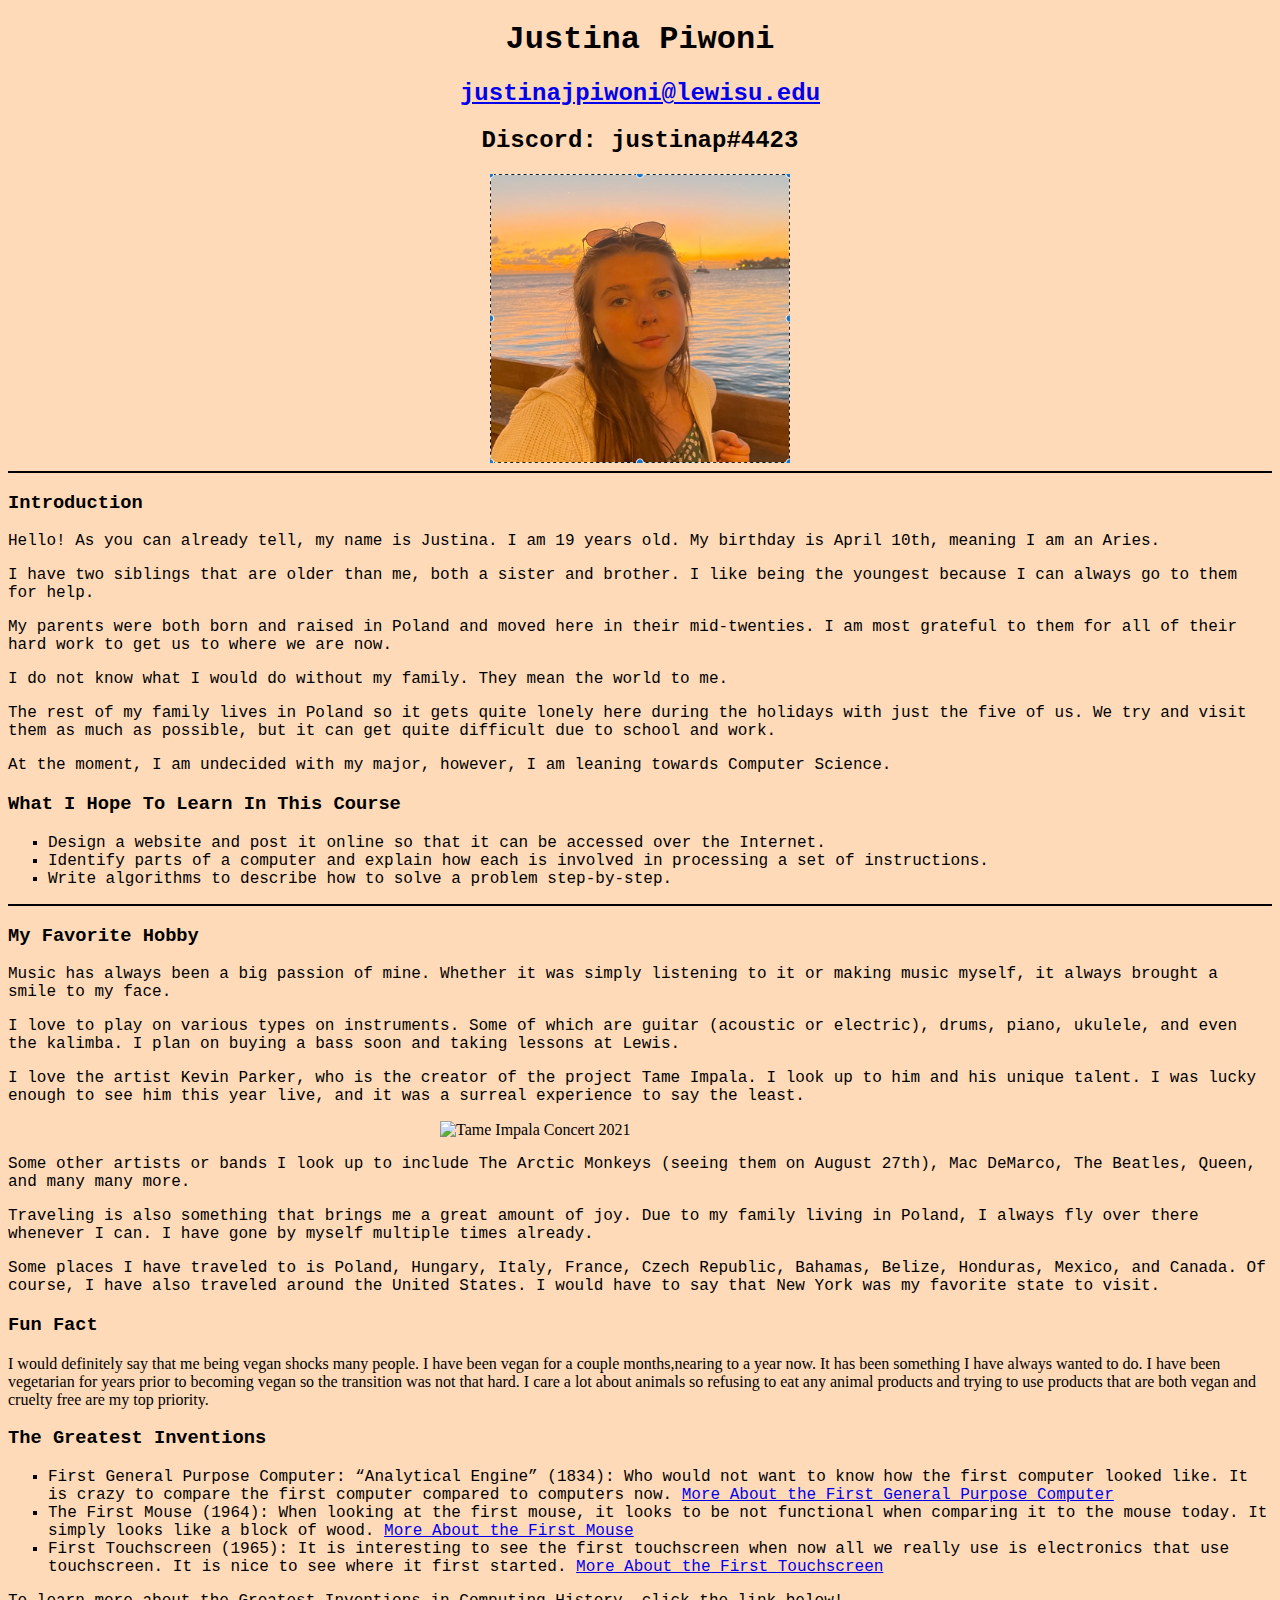
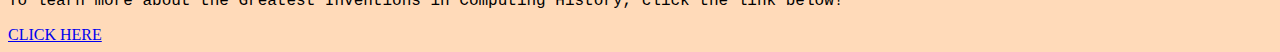
==== getting_to_know_justina.html @ 63448e7a "Add files via upload" ====
<!DOCTYPE html>
<html lang="en">
<!--
    Author: Justina Piwoni
-->
<head>
    <meta charset="UTF-8">
    <title>Getting To Know Each Other</title>
    <link rel="stylesheet" href="getting-to-know-justina.css">
</head>
<body style="background-color:peachpuff;">

    <h1 style="text-align:center; font-family:courier;">Justina Piwoni</h1>
    <h2 style="text-align:center; font-family:courier;"><a href="mailto:justinajpiwoni@lewisu.edu;">justinajpiwoni@lewisu.edu</a></h2>
    <h2 style="text-align:center; font-family:courier;">Discord: justinap#4423</h2>
    <img src="justina.jpeg" alt="Justina's Picture" style="width:300px;" class="center">
    <hr style="height:2px;border-width:0;color:black;background-color:black">

    <h3 style="font-family:courier;">Introduction</h3>
    <p style="font-family:courier;">Hello! As you can already tell, my name is Justina. I am 19 years old. My birthday is April 10th, meaning I am an Aries.</p>
    <p style="font-family:courier;">I have two siblings that are older than me, both a sister and brother. I like being the youngest because I can always go to them for help.</p>
    <p style="font-family:courier;">My parents were both born and raised in Poland and moved here in their mid-twenties. I am most grateful to them for all of their hard work to get us to where we are now.</p>
    <p style="font-family:courier;">I do not know what I would do without my family. They mean the world to me. </p>
    <p style="font-family:courier;">The rest of my family lives in Poland so it gets quite lonely here during the holidays with just the five of us. We try and visit them as much as possible, but it can get quite difficult due to school and work.</p>
    <p style="font-family:courier;">At the moment, I am undecided with my major, however, I am leaning towards Computer Science.</p>

    <h3 style="font-family:courier">What I Hope To Learn In This Course</h3>
    <ul style="font-family: courier;list-style-type:square">
        <li>Design a website and post it online so that it can be accessed over the Internet.</li>
        <li>Identify parts of a computer and explain how each is involved in processing a set of instructions.</li>
        <li>Write algorithms to describe how to solve a problem step-by-step.</li>
      </ul>
      <hr style="height:2px;border-width:0;color:black;background-color:black">

    <h3 style="font-family:courier;">My Favorite Hobby</h3>
    <p style="font-family:courier;">Music has always been a big passion of mine. Whether it was simply listening to it or making music myself, it always brought a smile to my face.</p>
    <p style="font-family:courier;">I love to play on various types on instruments. Some of which are guitar (acoustic or electric), drums, piano, ukulele, and even the kalimba. I plan on buying a bass soon and taking lessons at Lewis.</p>
    <p style="font-family:courier;">I love the artist Kevin Parker, who is the creator of the project Tame Impala. I look up to him and his unique talent. I was lucky enough to see him this year live, and it was a surreal experience to say the least.</p>
    <img src="tame.jpeg" alt="Tame Impala Concert 2021" style="width:400px;" class="center">
    <p style="font-family:courier;">Some other artists or bands I look up to include The Arctic Monkeys (seeing them on August 27th), Mac DeMarco, The Beatles, Queen, and many many more. </p>
    <p style="font-family:courier;">Traveling is also something that brings me a great amount of joy. Due to my family living in Poland, I always fly over there whenever I can. I have gone by myself multiple times already.</p>
    <p style="font-family:courier;">Some places I have traveled to is Poland, Hungary, Italy, France, Czech Republic, Bahamas, Belize, Honduras, Mexico, and Canada. Of course, I have also traveled around the United States. I would have to say that New York was my favorite state to visit.</p>

    <h3 style="font-family:courier;">Fun Fact</h3>
    <p style="font-family:courier,">I would definitely say that me being vegan shocks many people. I have been vegan for a couple months,nearing to a year now. It has been something I have always wanted to do. I have been vegetarian for years prior to becoming vegan so the transition was not that hard. I care a lot about animals so refusing to eat any animal products and trying to use products that are both vegan and cruelty free are my top priority.</p>

    <h3 style="font-family:courier;">The Greatest Inventions</h3>
    <ul style="font-family:courier;list-style-type:square">
        <li>First General Purpose Computer: “Analytical Engine” (1834): Who would not want to know how the first computer looked like. It is crazy to compare the first computer compared to computers now. <a href="https://www.britannica.com/technology/Analytical-Engine">More About the First General Purpose Computer</a></li>
        <li>The First Mouse (1964): When looking at the first mouse, it looks to be not functional when comparing it to the mouse today. It simply looks like a block of wood.  <a href="https://www.sri.com/hoi/computer-mouse-and-interactive-computing/">More About the First Mouse</a></li>
        <li>First Touchscreen (1965): It is interesting to see the first touchscreen when now all we really use is electronics that use touchscreen. It is nice to see where it first started.  <a href="https://www.zytronic.co.uk/insights/article/history-of-touchscreen-technology/">More About the First Touchscreen</a></li>
    </ul>

      <p style="font-family:courier;">To learn more about the Greatest Inventions in Computing History, click the link below!</p>
      <a href="https://www.hongkiat.com/blog/computer-programming-greatest-inventions/" title="Greatest Inventions">CLICK HERE</a>

</body>
</html>
---- getting-to-know-justina.css ----
h1 {color:black}
.center {
    display:block;
    margin-left:auto;
    margin-right:auto;
    width:50%
}
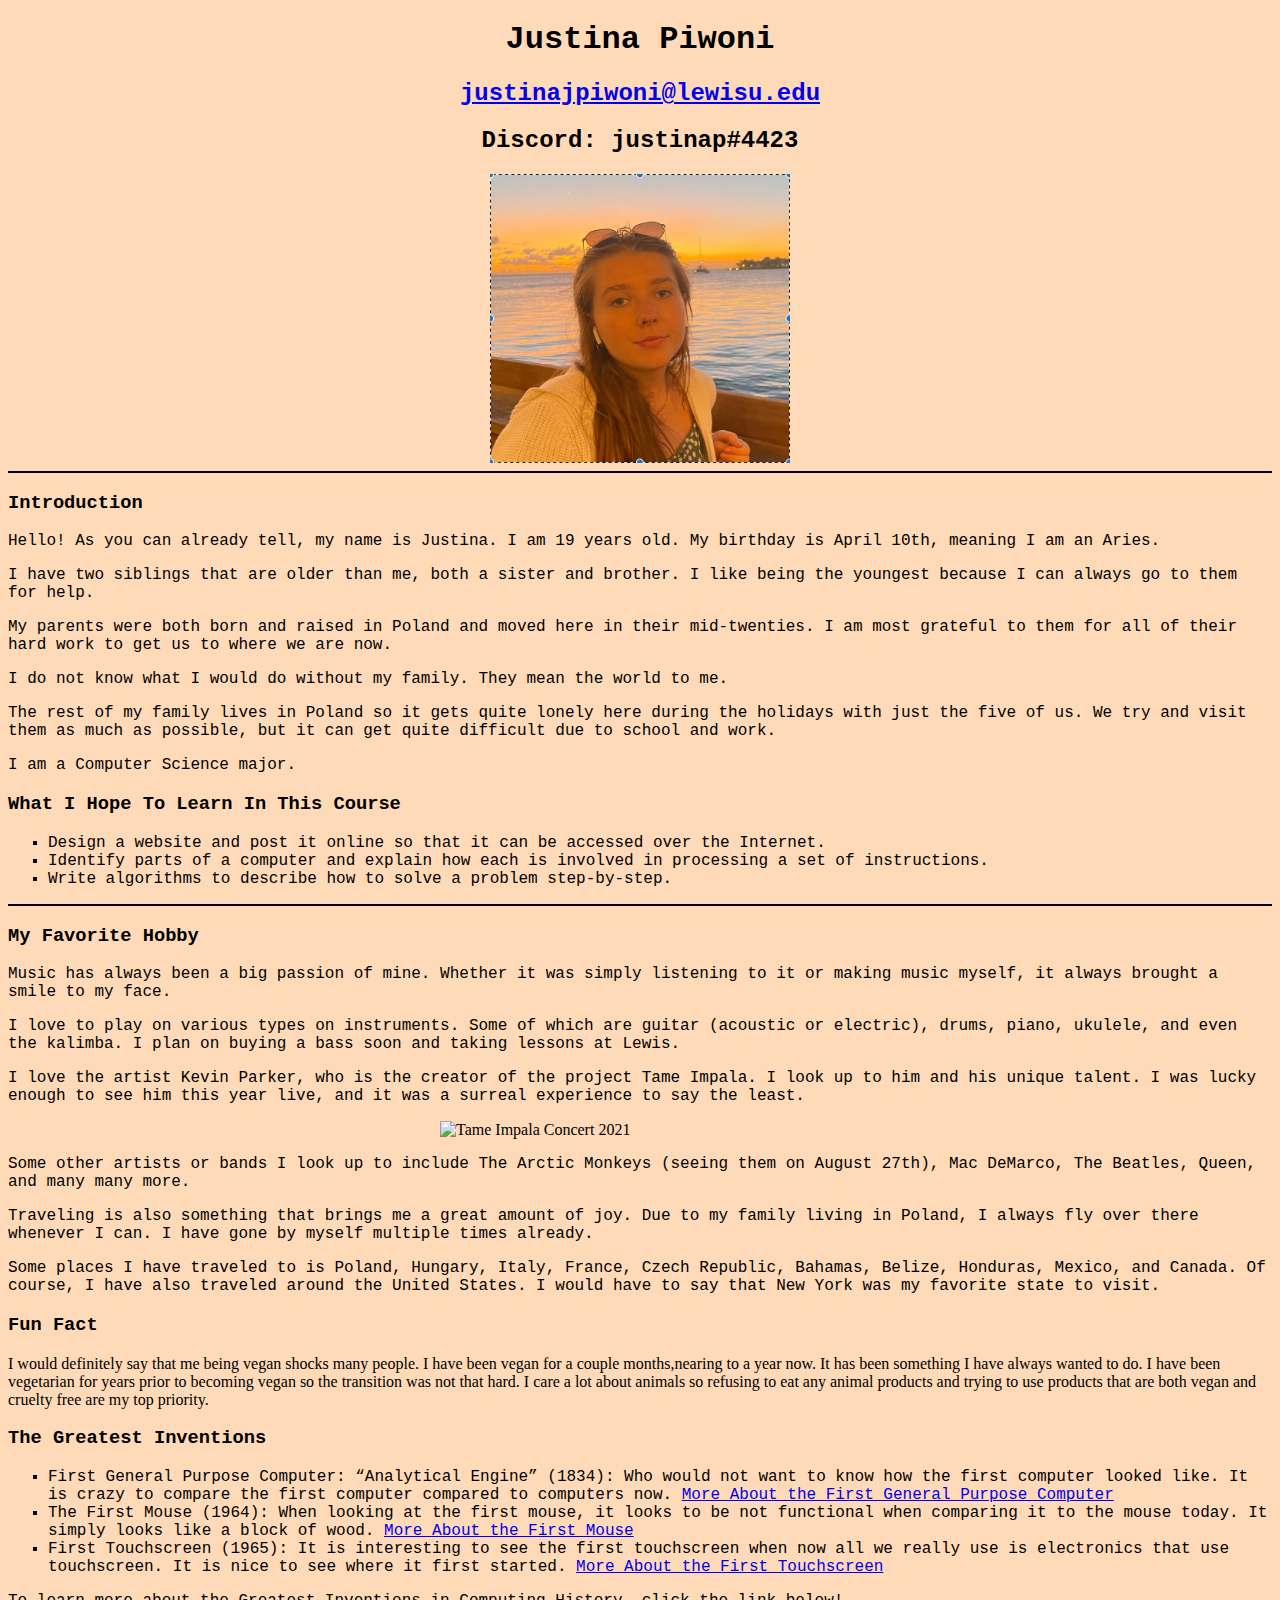
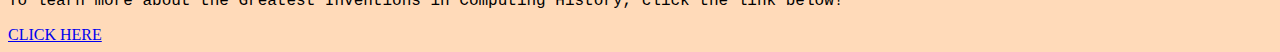
==== commit 3f7eb0da: "Update getting_to_know_justina.html" ====
--- a/getting_to_know_justina.html
+++ b/getting_to_know_justina.html
@@ -22,7 +22,7 @@
     <p style="font-family:courier;">My parents were both born and raised in Poland and moved here in their mid-twenties. I am most grateful to them for all of their hard work to get us to where we are now.</p>
     <p style="font-family:courier;">I do not know what I would do without my family. They mean the world to me. </p>
     <p style="font-family:courier;">The rest of my family lives in Poland so it gets quite lonely here during the holidays with just the five of us. We try and visit them as much as possible, but it can get quite difficult due to school and work.</p>
-    <p style="font-family:courier;">At the moment, I am undecided with my major, however, I am leaning towards Computer Science.</p>
+    <p style="font-family:courier;">I am a Computer Science major.</p>
 
     <h3 style="font-family:courier">What I Hope To Learn In This Course</h3>
     <ul style="font-family: courier;list-style-type:square">
@@ -55,4 +55,4 @@
       <a href="https://www.hongkiat.com/blog/computer-programming-greatest-inventions/" title="Greatest Inventions">CLICK HERE</a>
 
 </body>
-</html>+</html>
